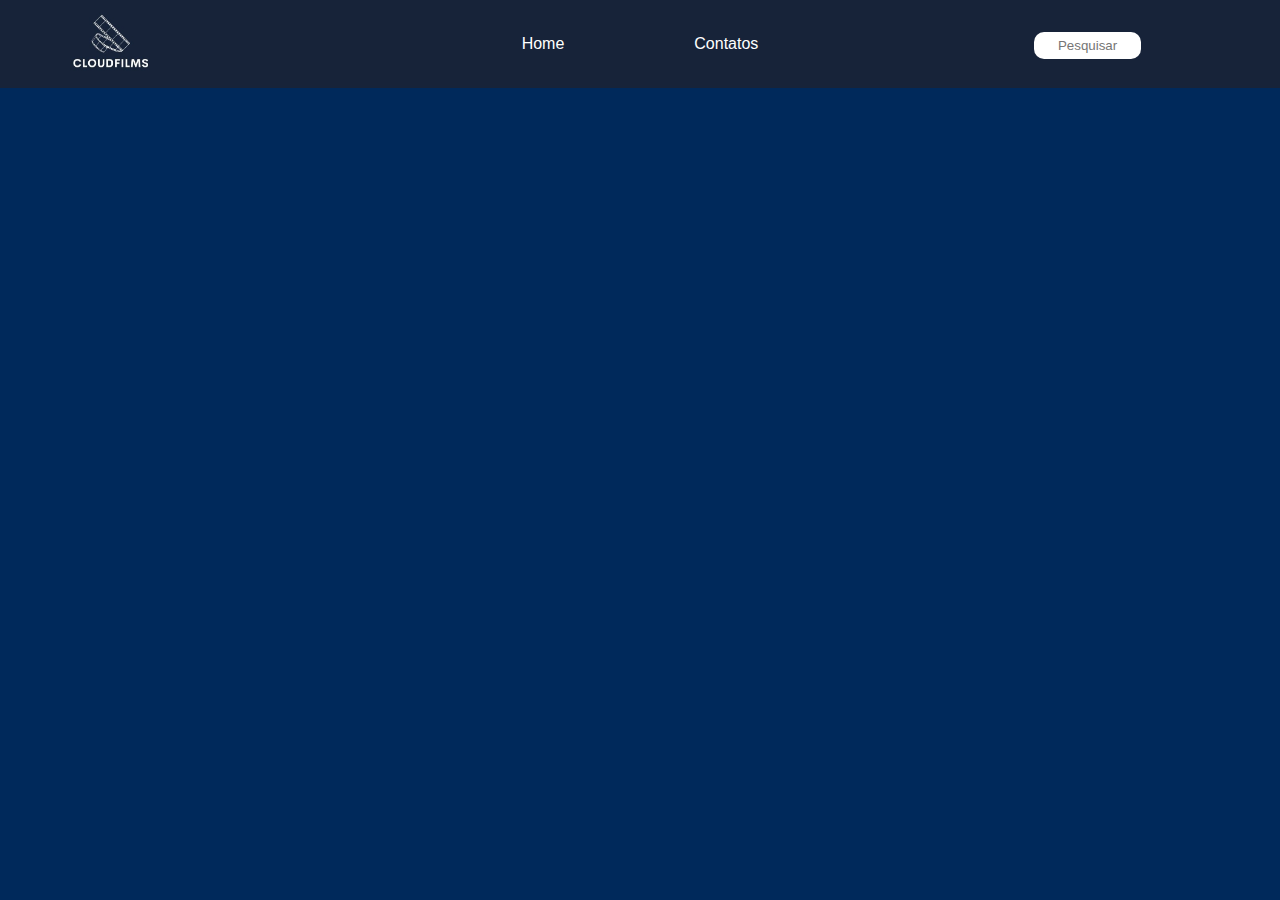
==== index.html @ 072f0629 "Dados inseridos" ====
<!DOCTYPE html>
<html lang="en">
<head>
    <meta charset="UTF-8">
    <meta name="viewport" content="width=device-width, initial-scale=1.0">
    <title>css12</title>
    <link rel="stylesheet" href="styles/style.css">
</head>
<body>
        <!--Barra do menu-->
        <nav class="menu">

            <ul class="opcoes">
            
            <li class="home">Home</li>
            <li class="contatos">Contatos</li>
            </ul>
            
            <div class="cx_pesquisa">
            
            <input type="text" class="pesquisa" placeholder="Pesquisar" required>
            </div>
            <img src="image/logo_cortado.jpg" width="80" id="logo"/>
            
            
            </nav> <!--Fim do menu-->
            
</body>
</html>
---- styles/style.css ----
*{
    margin: 0;
    padding: 0;
}

body{
    font-family: Arial, Helvetica, sans-serif;
    background: #00295b;
}
/*INCIO DO MENU*/
.menu{
    background-color: #172339;
    padding: 20px;
}

.opcoes{
    list-style: none;
    color: white;
    justify-content:center;
    display: flex;
    gap: 100px; /*espaçamento entre as opções*/

}

.home{
    padding: 15px;
    text-decoration: none;
    display: inline block;
    transition: background .4s;
}

.home:hover{

    background-color: #00295b;
    border-radius: 15px;

}

.contatos{
    padding: 15px;
    text-decoration: none;
    display: inline block;
    transition: background .4s;

}
.contatos:hover{

    background-color: #00295b;
    border-radius: 20px;
}


.cx_pesquisa{
    display: flex;
    position: absolute;
    padding: 2px;
    top: 30px;
    right: 5%;
    transition: all 2s;
    width: 180px;
}

.pesquisa{
    outline: none;
    text-align: center;
    border-radius: 10px;
    border: none;
    padding: 2%;
    transition: all 2s;
    width: 100px;
    height: 20px;

}

.pesquisa:focus{
    width: 10000px;
    right: 10000px;
    font-size: 13px;
}

#logo{
display: absolute;
    position: absolute;
	top: 12px; /*orientação para o topo do menu*/
    left: 70px;
}
/*FIM DO MENU*/
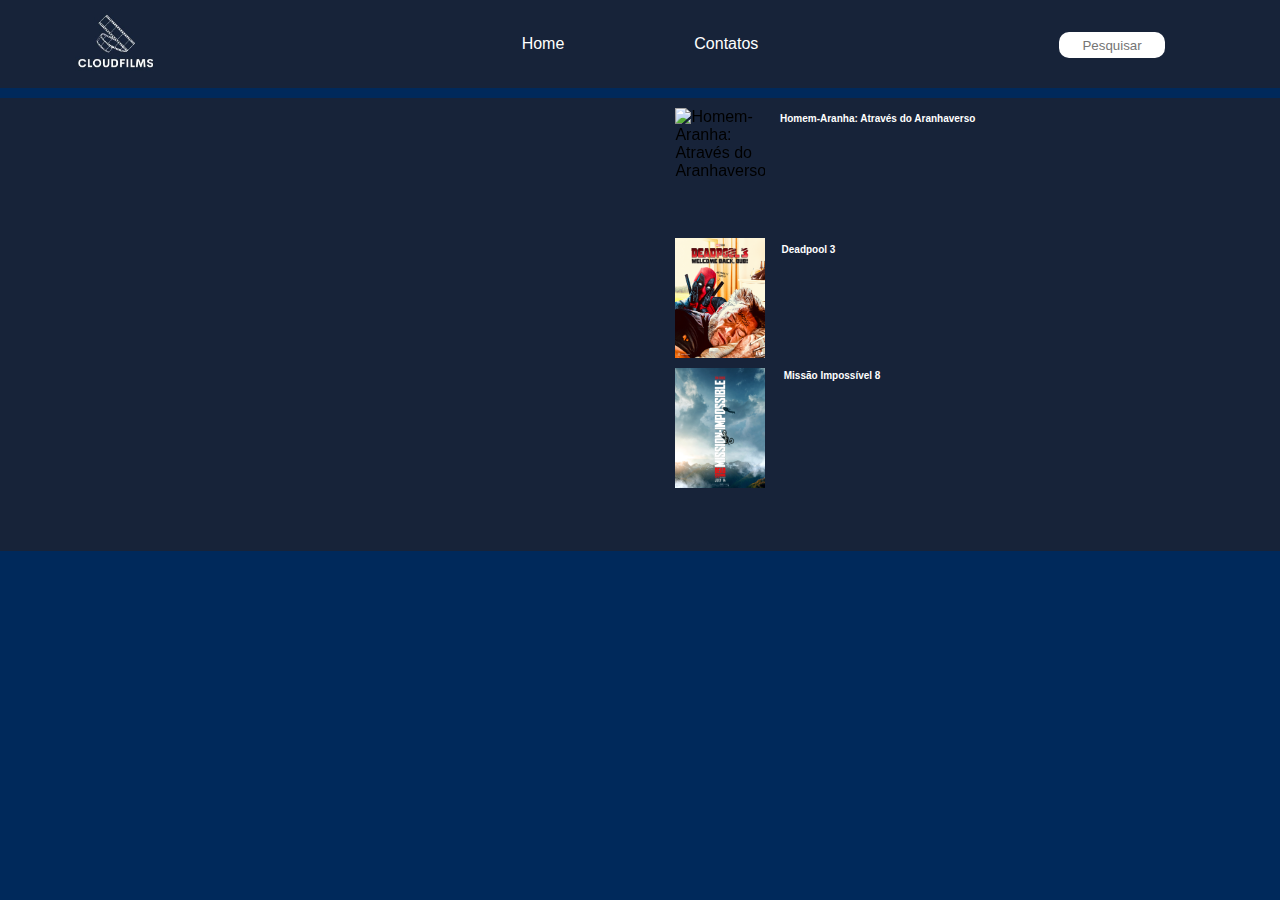
==== commit ca61969a: "Foi inserido o slide com imagens e video" ====
--- a/index.html
+++ b/index.html
@@ -24,6 +24,32 @@
             
             
             </nav> <!--Fim do menu-->
+
+
+<!--Inicio do Slide-->
+
+<div class="slide">
+    <iframe src="https://www.youtube.com/embed/WvAdCYosyVo" autoplay frameborder="1" width="620" 
+    height="385" class="video1"></iframe>
+
+    <div class="img_slide">
+
+<img src="image/Aranhaverso.jpg" width="90" height="120" id="img1" alt="Homem-Aranha: Através do Aranhaverso">
+
+<img src="image/deadpool3.jpg" width="90" height="120" id="img2" alt="Deadpool 3">
+
+<img src="image/missão impossivel.jpg" width="90" height="120" id="img3" alt="Missão Impossível 8">
+
+
+<h3 class="t1_slide">Homem-Aranha: Através do Aranhaverso</h3>
+<h3 class="t2_slide">Deadpool 3</h3>
+<h3 class="t3_slide">Missão Impossível 8</h3>
+</div>
+</div>
+<!--Fim do Slide-->
+
+
+
             
 </body>
 </html>--- a/styles/style.css
+++ b/styles/style.css
@@ -56,8 +56,7 @@
     padding: 2px;
     top: 30px;
     right: 5%;
-    transition: all 2s;
-    width: 180px;
+    width: 155px;
 }
 
 .pesquisa{
@@ -66,7 +65,6 @@
     border-radius: 10px;
     border: none;
     padding: 2%;
-    transition: all 2s;
     width: 100px;
     height: 20px;
 
@@ -82,6 +80,67 @@
 display: absolute;
     position: absolute;
 	top: 12px; /*orientação para o topo do menu*/
-    left: 70px;
+    left: 75px;
 }
 /*FIM DO MENU*/
+
+/*Inicio do Slide*/
+.slide{
+background-color: #172339;
+display: flex;
+margin-top: 10px;
+margin-bottom: 10px;
+
+}
+
+.img_slide{
+    flex-direction: column;
+    display: flex;
+    gap: 10px;
+    align-items:end;
+    margin-top: 10px;
+    position: relative;
+    right: 60px;
+}
+
+.t1_slide{
+display: absolute;
+flex-direction: column;
+text-align: left;
+position: relative;
+left: 210px;
+bottom: 385px;
+font-size: 10px;
+color: white;
+flex-wrap: nowrap;
+
+}
+.t2_slide{
+    display: absolute;
+    flex-direction: column;
+    text-align: left;
+    position: relative;
+    left: 70px;
+    bottom: 275px;
+    font-size: 10px;
+    color: white;
+    }
+
+    .t3_slide{
+        display: absolute;
+        flex-direction: column;
+        text-align: left;
+        position: relative;
+        left: 115px;
+        bottom: 170px;
+        font-size: 10px;
+        color: white;
+        }
+
+    
+.video1{
+    display:absolute;
+    border: none;
+    margin-top: 10px;
+    margin-left: 10px;
+}
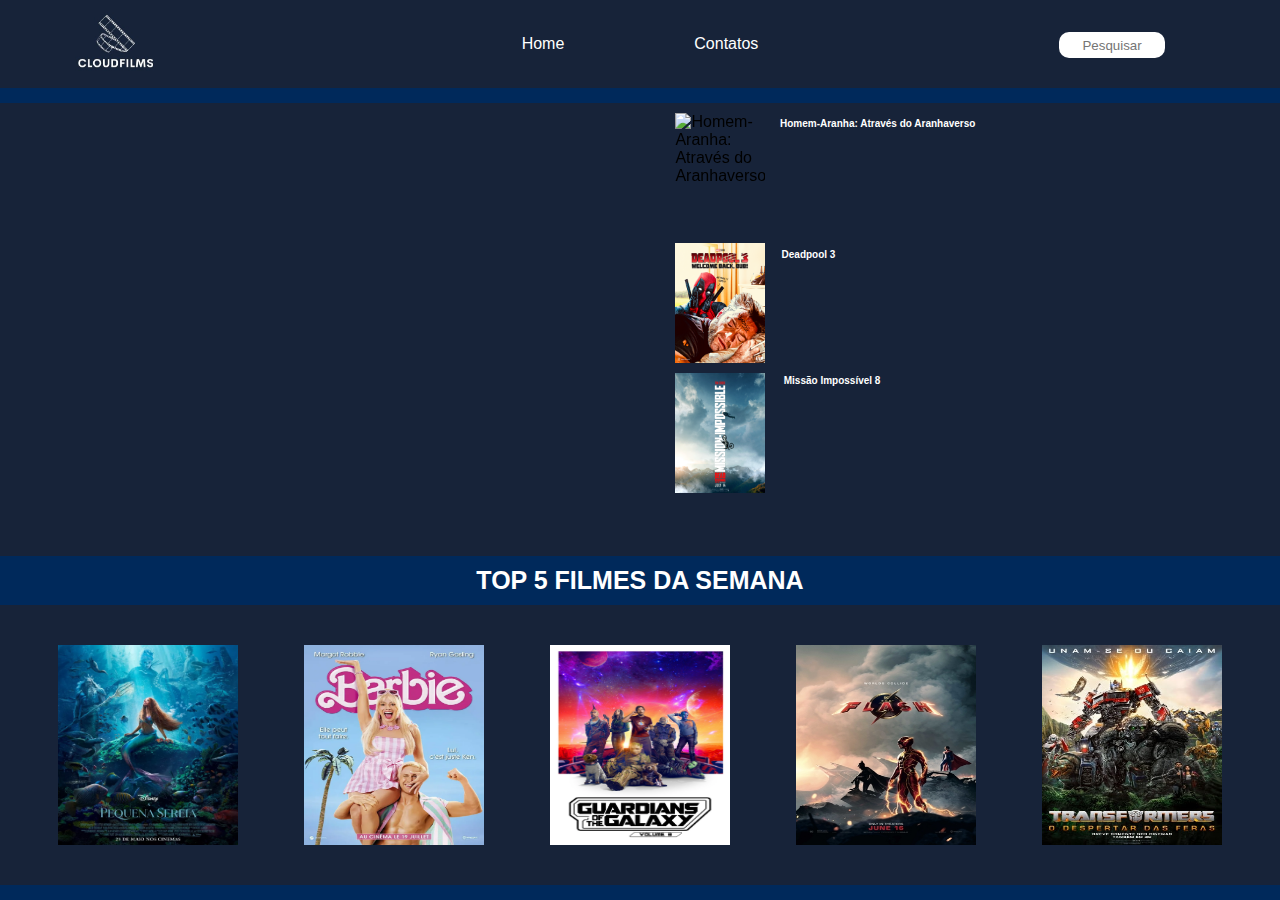
==== commit dd5979df: "Adicionado o TOP 5" ====
--- a/index.html
+++ b/index.html
@@ -27,7 +27,7 @@
 
 
 <!--Inicio do Slide-->
-
+<section>
 <div class="slide">
     <iframe src="https://www.youtube.com/embed/WvAdCYosyVo" autoplay frameborder="1" width="620" 
     height="385" class="video1"></iframe>
@@ -46,7 +46,22 @@
 <h3 class="t3_slide">Missão Impossível 8</h3>
 </div>
 </div>
+</section>
 <!--Fim do Slide-->
+
+<section>
+
+<h1 class="titulo_top_5">TOP 5 FILMES DA SEMANA</h1>
+
+<div class="top_5">
+<img src="image/Ariel.webp" width="180" height="200"  alt="Pequena Sereia">
+<img src="image/Barbie.webp" width="180" height="200"  alt="Barbie">
+<img src="image/guardioes-da-galaxia.webp" width="180" height="200"  alt="Guardiões da Galáxia Vol. 3">
+<img src="image/The_Flash.jpg" width="180" height="200"  alt="The Flash">
+<img src="image/transformers.jpg" width="180" height="200"  alt="Transformers: O Despertar das Feras">
+
+</div>
+</section>
 
 
 
--- a/styles/style.css
+++ b/styles/style.css
@@ -85,15 +85,13 @@
 /*FIM DO MENU*/
 
 /*Inicio do Slide*/
-.slide{
+.slide{ /*editar o espaço do slide*/
 background-color: #172339;
 display: flex;
-margin-top: 10px;
-margin-bottom: 10px;
-
+margin-top: 15px;
 }
 
-.img_slide{
+.img_slide{ /*editar imagens*/
     flex-direction: column;
     display: flex;
     gap: 10px;
@@ -103,7 +101,7 @@
     right: 60px;
 }
 
-.t1_slide{
+.t1_slide{  /*info da primeira imagem*/
 display: absolute;
 flex-direction: column;
 text-align: left;
@@ -115,7 +113,7 @@
 flex-wrap: nowrap;
 
 }
-.t2_slide{
+.t2_slide{ /*info da segunda imagem*/
     display: absolute;
     flex-direction: column;
     text-align: left;
@@ -126,7 +124,7 @@
     color: white;
     }
 
-    .t3_slide{
+    .t3_slide{ /*info da terceira imagem*/
         display: absolute;
         flex-direction: column;
         text-align: left;
@@ -144,3 +142,33 @@
     margin-top: 10px;
     margin-left: 10px;
 }
+/*FIM DO SLIDE*/
+
+/*COMEÇO DO TOP*/
+.titulo_top_5{ /*TOP 5 FILMES DA SEMANA*/
+display: flex;
+justify-content: center;
+color: white;
+margin-top: 10px;
+margin-bottom: 10px;
+bottom: 10px;
+font-size: 25px;
+
+
+
+}
+.top_5{ /*imagens dos filmes*/
+display: flex;
+background-color: #172339;
+margin-top: 5px;
+gap: 30px;
+justify-content: space-around;
+padding: 40px;
+bottom: 5px;
+
+}
+
+.info_top_5{
+    display: flex;
+    justify-content: space-around;
+}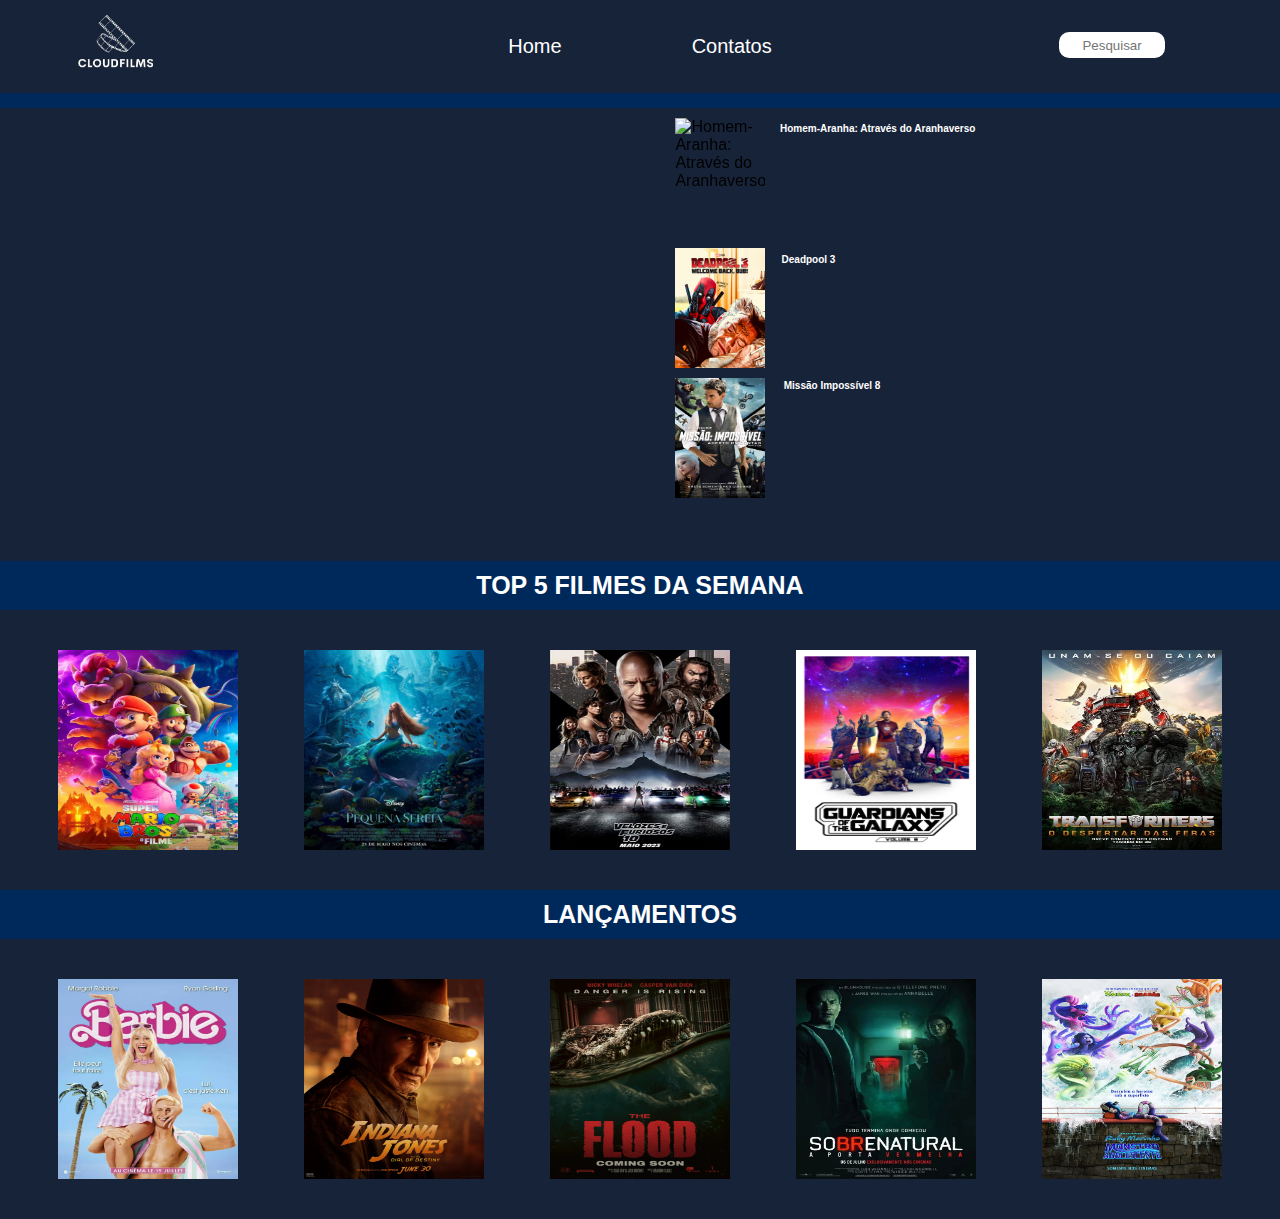
==== commit 5835d6e6: "Adicionado Lançamentos" ====
--- a/index.html
+++ b/index.html
@@ -38,7 +38,7 @@
 
 <img src="image/deadpool3.jpg" width="90" height="120" id="img2" alt="Deadpool 3">
 
-<img src="image/missão impossivel.jpg" width="90" height="120" id="img3" alt="Missão Impossível 8">
+<img src="image/missao-impossivel-7.jpg" width="90" height="120" id="img3" alt="Missão Impossível 7: Acerto de Contas Parte 1">
 
 
 <h3 class="t1_slide">Homem-Aranha: Através do Aranhaverso</h3>
@@ -51,17 +51,33 @@
 
 <section>
 
-<h1 class="titulo_top_5">TOP 5 FILMES DA SEMANA</h1>
+<h1 class="t_top_5">TOP 5 FILMES DA SEMANA</h1>
 
 <div class="top_5">
+<img src="image/Super mario bross.jpg" width="180" height="200"  alt="Super Mario Bros - O Filme">
 <img src="image/Ariel.webp" width="180" height="200"  alt="Pequena Sereia">
-<img src="image/Barbie.webp" width="180" height="200"  alt="Barbie">
+<img src="image/velozes-e-furiosos-10.jpg" width="180" height="200"  alt="Velozes e Furiosos 10">
 <img src="image/guardioes-da-galaxia.webp" width="180" height="200"  alt="Guardiões da Galáxia Vol. 3">
-<img src="image/The_Flash.jpg" width="180" height="200"  alt="The Flash">
 <img src="image/transformers.jpg" width="180" height="200"  alt="Transformers: O Despertar das Feras">
+
 
 </div>
 </section>
+
+<section>
+
+    <h1 class="t_lancamento">LANÇAMENTOS</h1>
+    
+    <div class="top_5">
+
+    <img src="image/Barbie.webp" width="180" height="200"  alt="Barbie">
+    <img src="image/Indiana_jones.webp" width="180" height="200"  alt="Indiana Jones e a Relíquia do Destino">
+    <img src="image/The Flood.jpg" width="180" height="200"  alt="The Flood">
+    <img src="image/sobrenatural_porta_vermelha.webp" width="180" height="200"  alt="Sobrenatural: A Porta Vermelha">
+    <img src="image/Ruby Marinho - Monstro Adolescente.webp" width="180" height="200"  alt="Ruby Marinho - Monstro Adolescente">
+    
+    </div>
+    </section>
 
 
 
--- a/styles/style.css
+++ b/styles/style.css
@@ -19,6 +19,8 @@
     justify-content:center;
     display: flex;
     gap: 100px; /*espaçamento entre as opções*/
+    font-size: 20px;
+    
 
 }
 
@@ -145,7 +147,7 @@
 /*FIM DO SLIDE*/
 
 /*COMEÇO DO TOP*/
-.titulo_top_5{ /*TOP 5 FILMES DA SEMANA*/
+.t_top_5{ /*TOP 5 FILMES DA SEMANA*/
 display: flex;
 justify-content: center;
 color: white;
@@ -171,4 +173,14 @@
 .info_top_5{
     display: flex;
     justify-content: space-around;
+}
+
+.t_lancamento{ /*TOP 5 FILMES DA SEMANA*/
+    display: flex;
+    justify-content: center;
+    color: white;
+    margin-top: 10px;
+    margin-bottom: 10px;
+    bottom: 10px;
+    font-size: 25px;
 }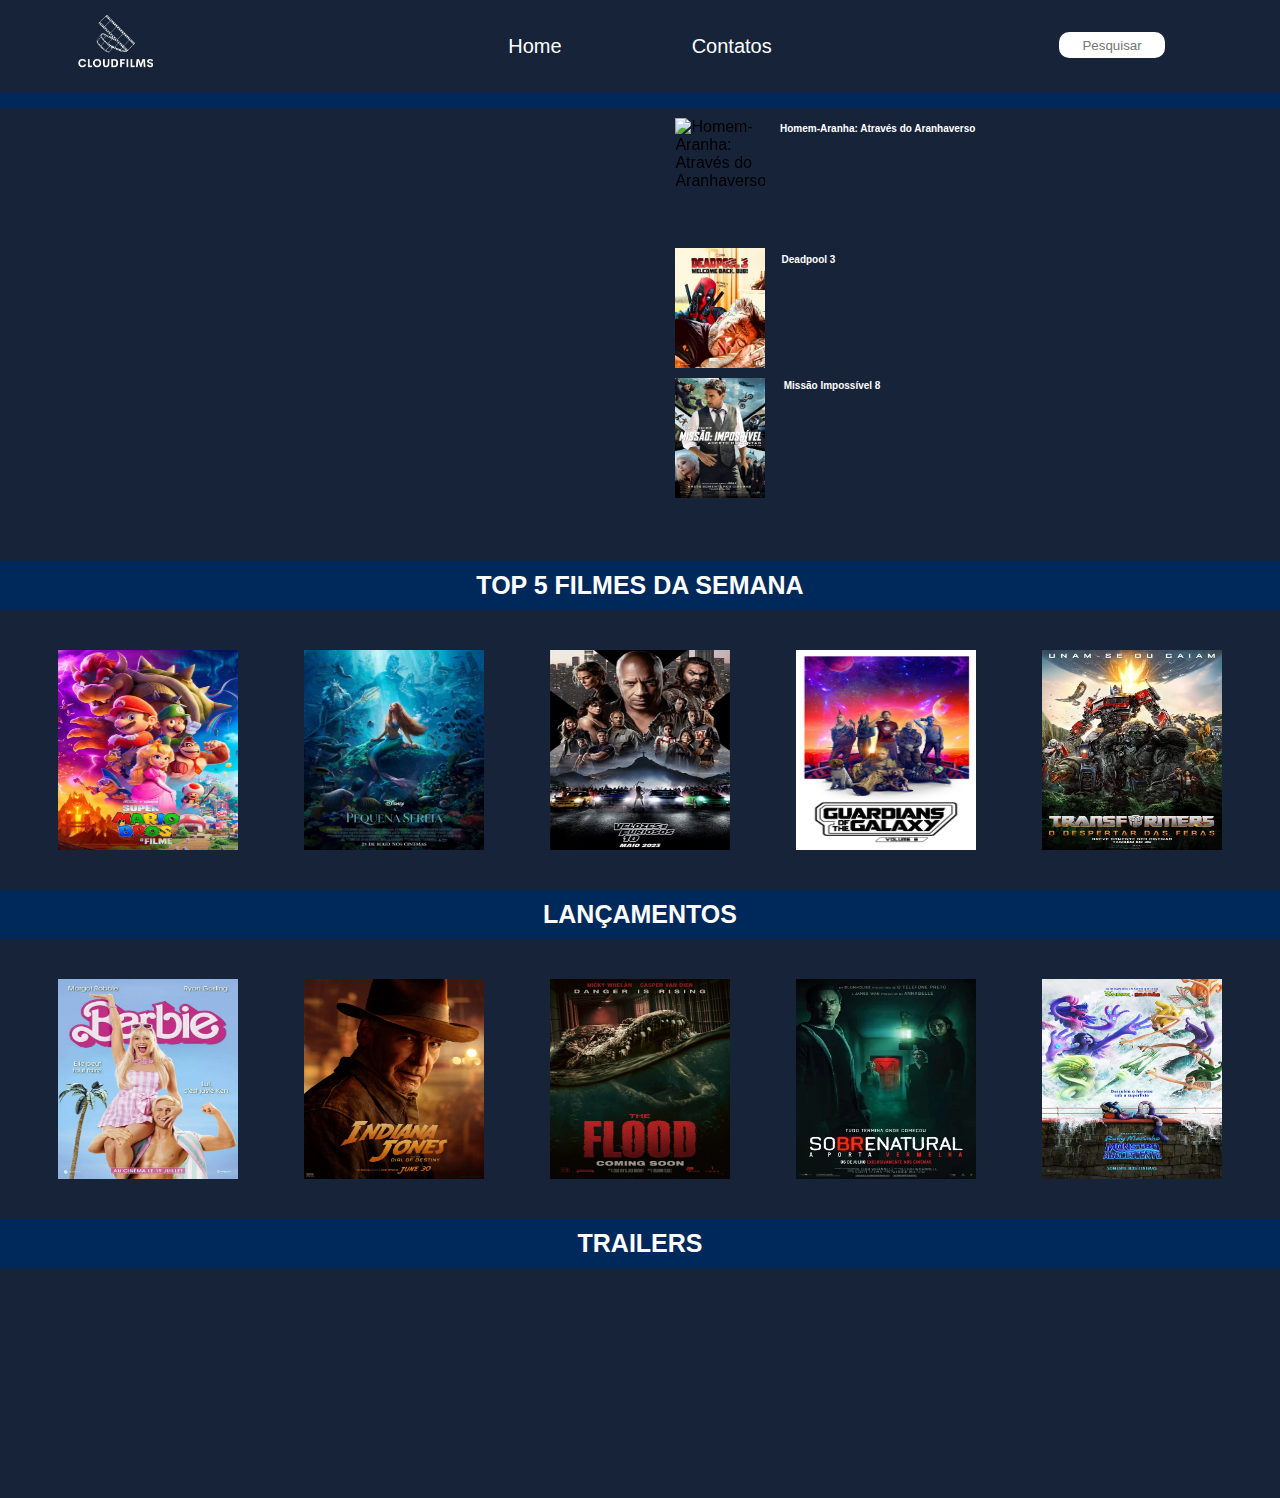
==== commit 9601f584: "Adicionado Trailers" ====
--- a/index.html
+++ b/index.html
@@ -29,8 +29,8 @@
 <!--Inicio do Slide-->
 <section>
 <div class="slide">
-    <iframe src="https://www.youtube.com/embed/WvAdCYosyVo" autoplay frameborder="1" width="620" 
-    height="385" class="video1"></iframe>
+    <iframe src="https://www.youtube.com/embed/WvAdCYosyVo" 
+    frameborder="1" width="620"  height="385" class="video1"></iframe>
 
     <div class="img_slide">
 
@@ -79,6 +79,16 @@
     </div>
     </section>
 
+<section>
+    <h1 class="t_trailers">TRAILERS</h1>
+
+    <div class="trailers">
+<iframe src="https://www.youtube.com/embed/e8-GtGmlu18" frameborder="0" class="v_trailer1"></iframe>
+<iframe src="https://www.youtube.com/embed/QF-oyCwaArU" frameborder="0" class="v_trailer2"></iframe>
+<iframe src="https://www.youtube.com/embed/6ADOT3AkWro" frameborder="0" class="v_trailer3"></iframe>
+</div>
+
+</section>
 
 
             
--- a/styles/style.css
+++ b/styles/style.css
@@ -175,7 +175,7 @@
     justify-content: space-around;
 }
 
-.t_lancamento{ /*TOP 5 FILMES DA SEMANA*/
+.t_lancamento{ /*LANÇAMENTOS*/
     display: flex;
     justify-content: center;
     color: white;
@@ -183,4 +183,45 @@
     margin-bottom: 10px;
     bottom: 10px;
     font-size: 25px;
-}+}
+
+.trailers{
+    display: flex;
+    background-color: #172339;
+    padding: 40px;
+    
+
+}
+
+
+.t_trailers{ /*TRAILERS*/
+    display: flex;
+    justify-content: center;
+    color: white;
+    margin-top: 10px;
+    margin-bottom: 10px;
+    bottom: 10px;
+    font-size: 25px;
+}
+
+.v_trailer1{
+display: absolute;
+position: relative;
+right: 10px;
+}
+
+.v_trailer2{
+    display: absolute;
+    position: relative;
+    left:15px;
+   
+    }
+
+.v_trailer3{
+    display: absolute;
+    position: relative;
+    left: 35px;
+    
+    }
+
+    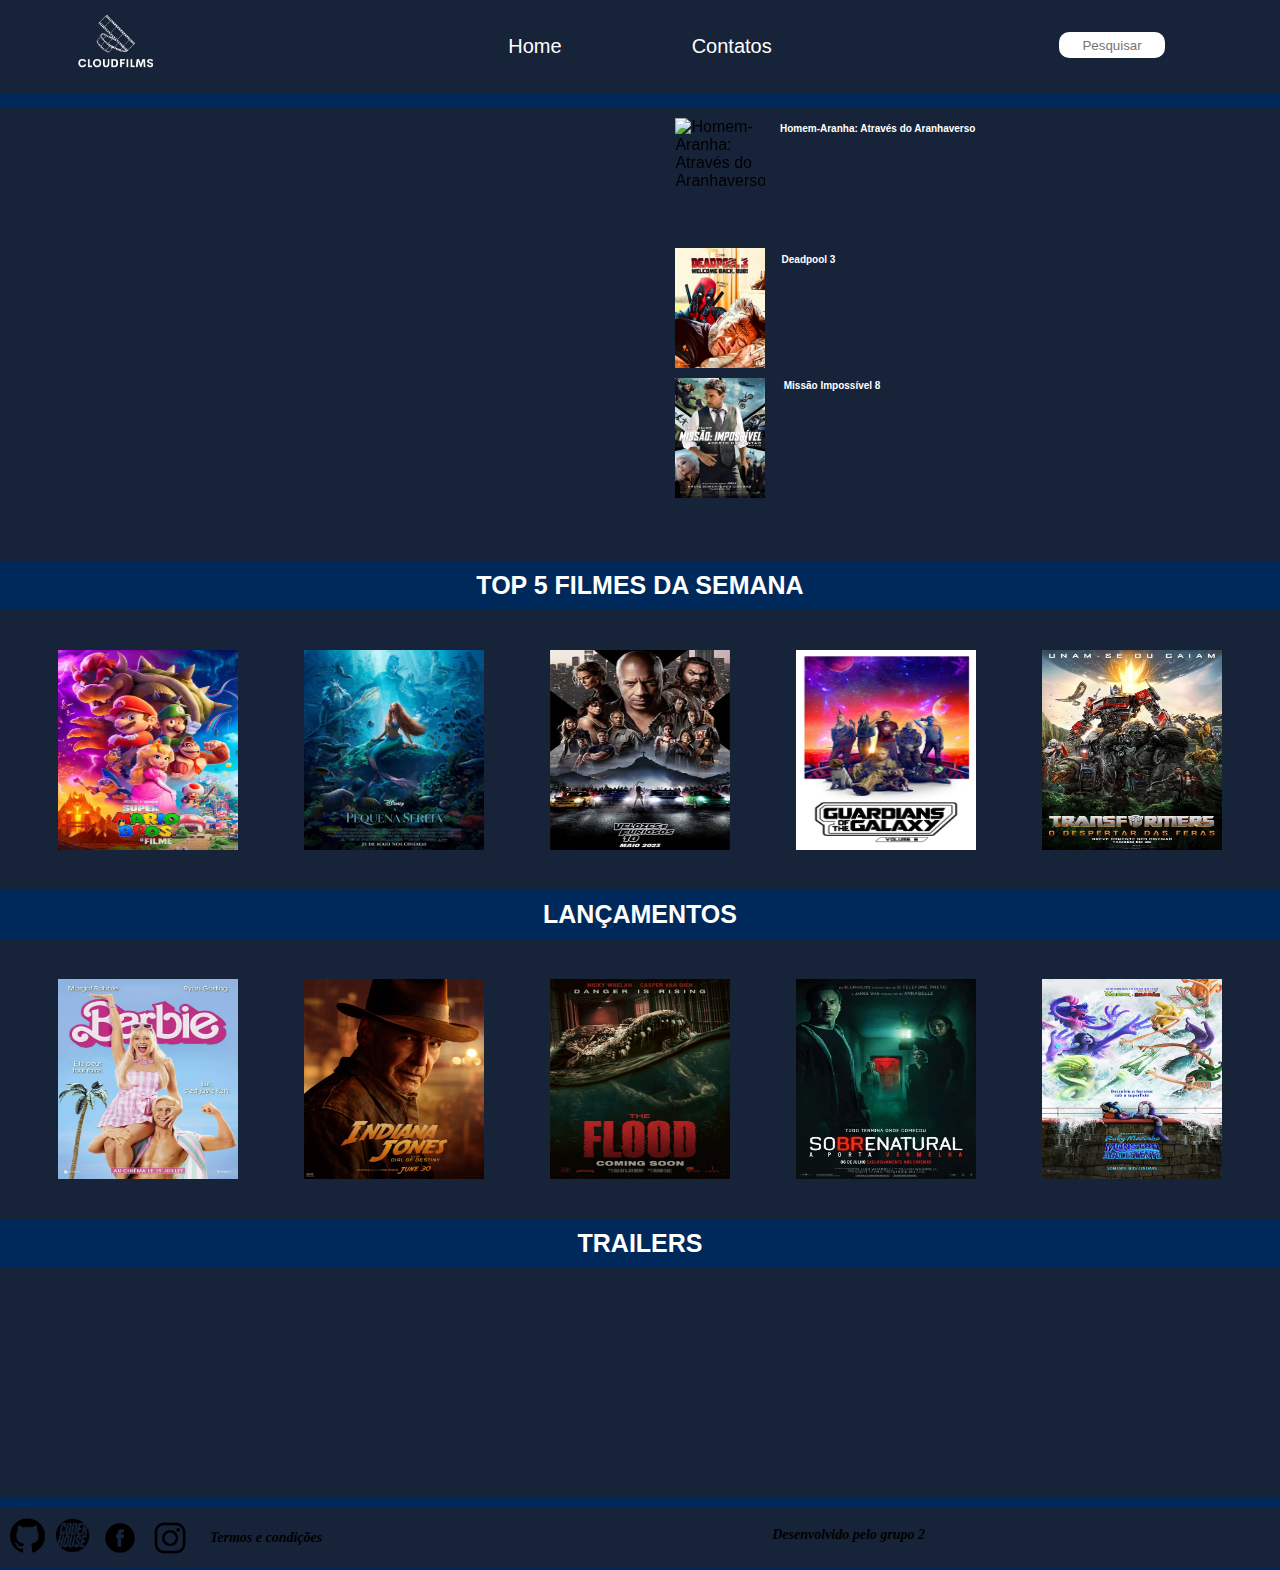
==== commit 79c68f7e: "Adicionado footer" ====
--- a/index.html
+++ b/index.html
@@ -90,6 +90,21 @@
 
 </section>
 
+<footer class="rodape">
+    <img src="image/github.png" width="35" height="35" alt="logo github">
+    <img src="image/coderhouse_logo.webp" width="35" height="35" alt="logo coderhouse">
+    <img src="image/face_preto.png" width="40" height="40" alt="logo facebook">
+    <img src="image/insta_preto.png" width="40" height="40" alt="logo instagram">
+
+    <div class="r_termos">
+    <h1>Termos e condições</h1>
+</div>
+
+    <div class= "r_texto">
+<h1>Desenvolvido pelo grupo 2</h1>
+    </div>
+</footer>
+
 
             
 </body>
--- a/styles/style.css
+++ b/styles/style.css
@@ -213,7 +213,7 @@
 .v_trailer2{
     display: absolute;
     position: relative;
-    left:15px;
+    left:12px;
    
     }
 
@@ -223,5 +223,39 @@
     left: 35px;
     
     }
+.rodape{
+    margin-top: 10px;
+    display: flex;
+    position: relative;
+    background-color: #172339;
+    padding: 10px;
+    gap: 10px;
+}
+
+
+
+
+
+.r_termos{
+    font-family:'Times New Roman', Times, serif;
+    position: relative;
+    font-style: italic;
+    display: flex;
+    font-size: 7px;
+    left: 10px;
+    top: 12px;
+}
+
+.r_texto{
+    font-family:'Times New Roman', Times, serif;
+    position: relative;
+    font-style: italic;
+    display: flex;
+    font-size: 7px;
+    left: 450px;
+    top: 9px;
+}
+
+
 
     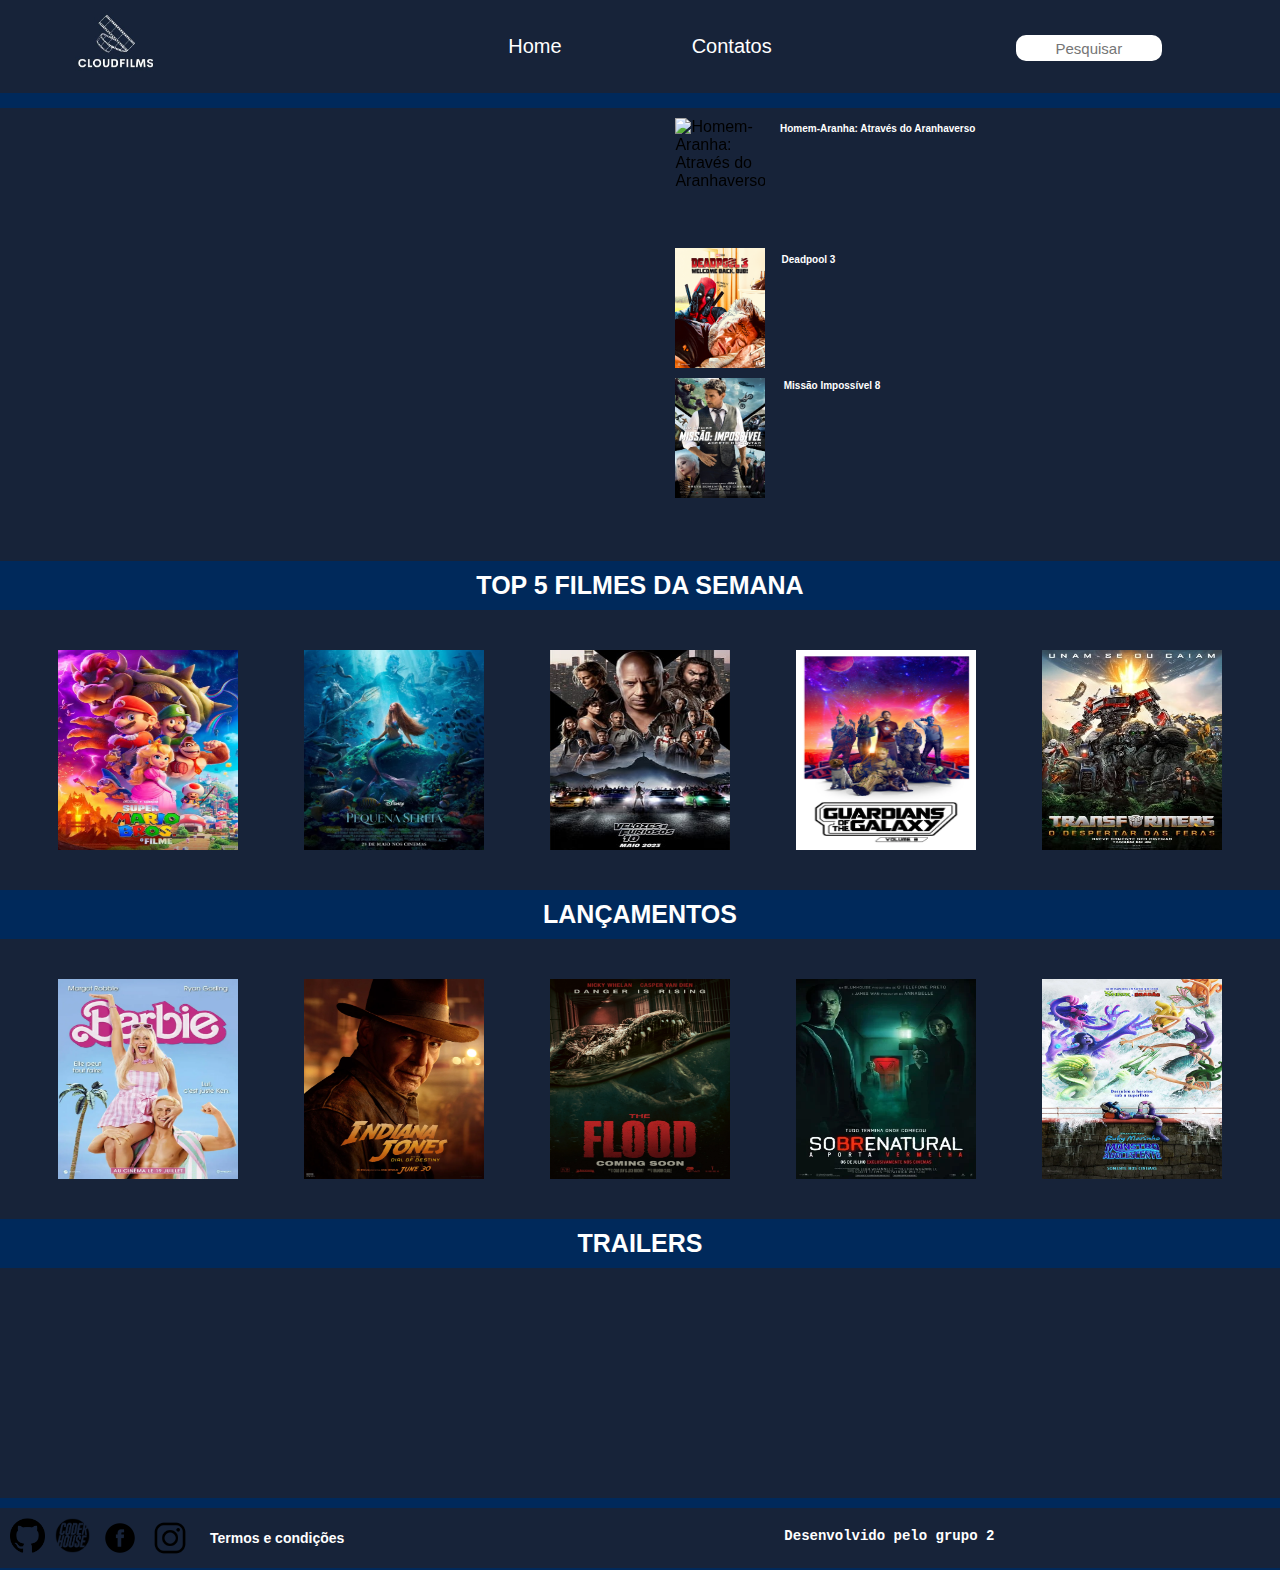
==== commit c3b8a019: "Correção" ====
--- a/index.html
+++ b/index.html
@@ -13,7 +13,9 @@
             <ul class="opcoes">
             
             <li class="home">Home</li>
+
             <li class="contatos">Contatos</li>
+
             </ul>
             
             <div class="cx_pesquisa">
--- a/styles/style.css
+++ b/styles/style.css
@@ -56,18 +56,19 @@
     display: flex;
     position: absolute;
     padding: 2px;
-    top: 30px;
-    right: 5%;
-    width: 155px;
+    top: 33px;
+    right: 8%;
+    width: 160px;
 }
 
 .pesquisa{
     outline: none;
     text-align: center;
+    font-size: 15px;
     border-radius: 10px;
     border: none;
     padding: 2%;
-    width: 100px;
+    width: 140px;
     height: 20px;
 
 }
@@ -75,7 +76,7 @@
 .pesquisa:focus{
     width: 10000px;
     right: 10000px;
-    font-size: 13px;
+    font-size: 15px;
 }
 
 #logo{
@@ -237,23 +238,21 @@
 
 
 .r_termos{
-    font-family:'Times New Roman', Times, serif;
-    position: relative;
-    font-style: italic;
-    display: flex;
+    color: white;
+    position: relative;
     font-size: 7px;
     left: 10px;
     top: 12px;
 }
 
 .r_texto{
-    font-family:'Times New Roman', Times, serif;
-    position: relative;
-    font-style: italic;
+    color: white;
+    position: relative;
+    font-family:'Courier New', Courier, monospace;
     display: flex;
     font-size: 7px;
-    left: 450px;
-    top: 9px;
+    left: 440px;
+    top: 10px;
 }
 
 
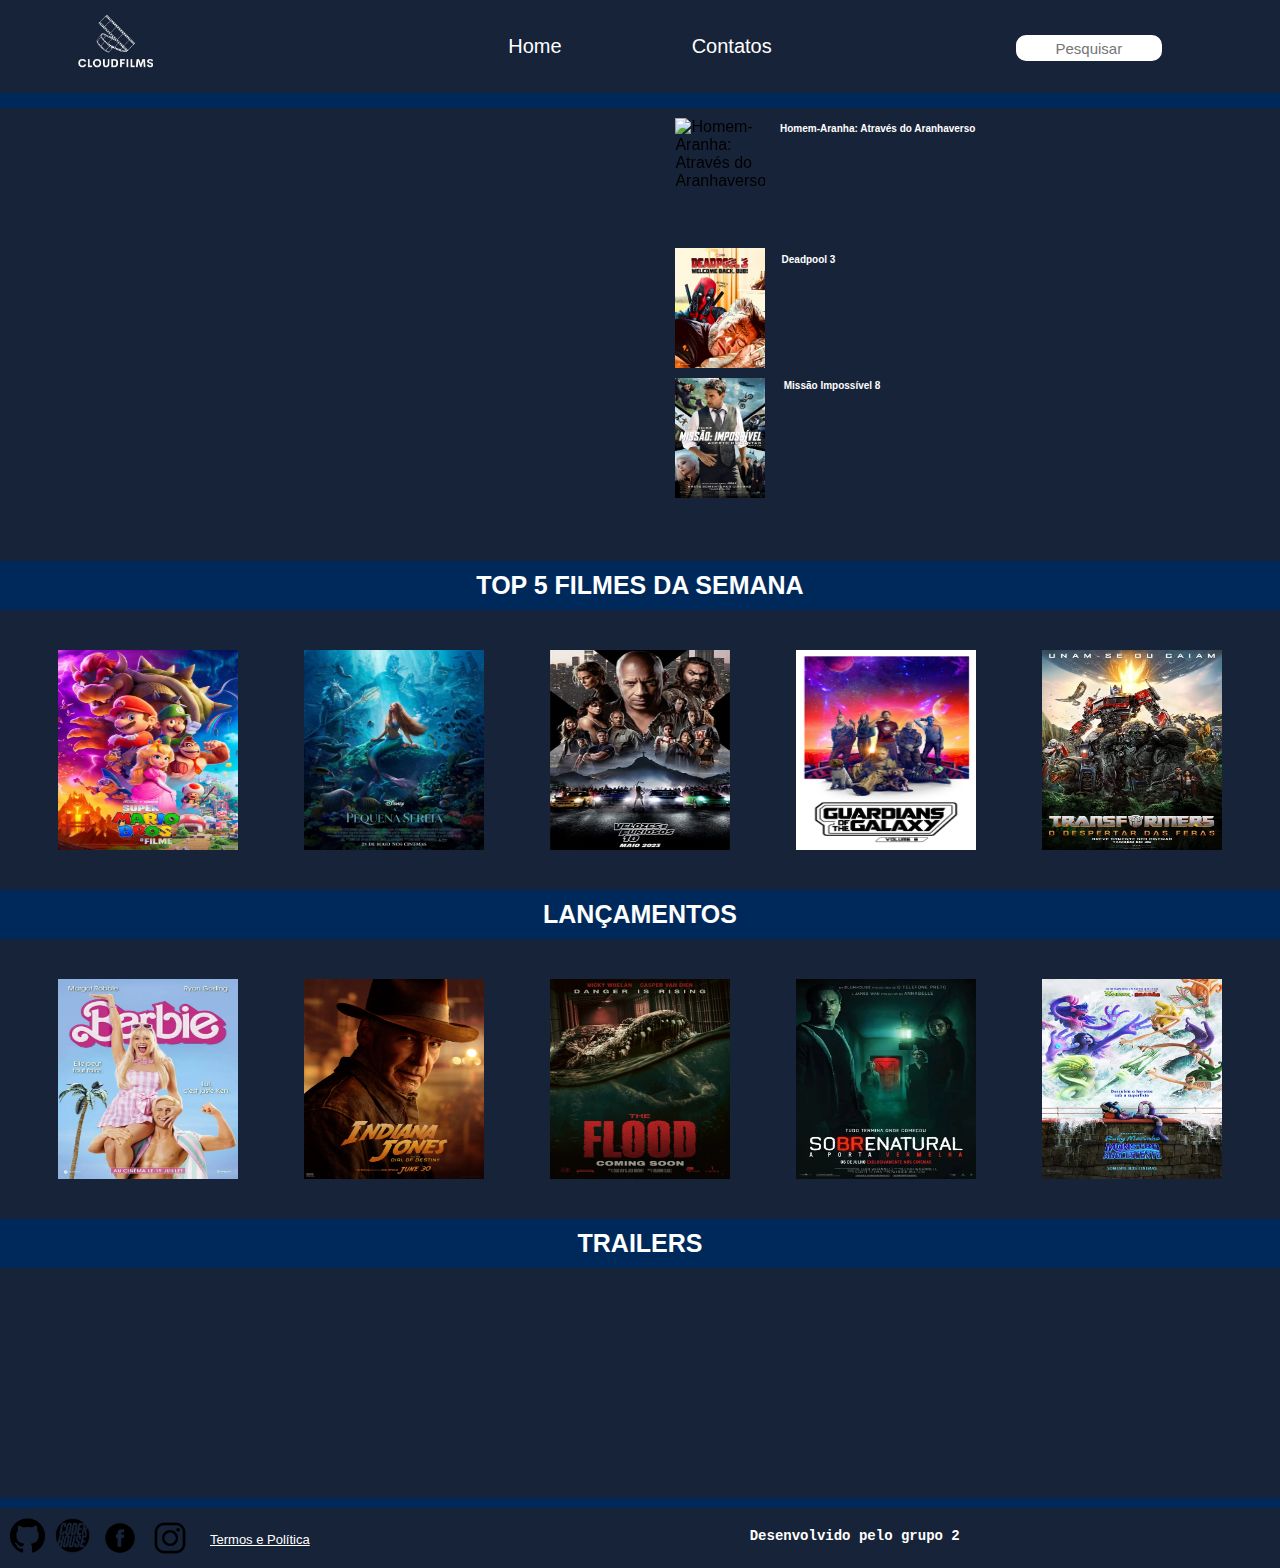
==== commit bd342cf6: "Finalização do site" ====
--- a/index.html
+++ b/index.html
@@ -3,7 +3,7 @@
 <head>
     <meta charset="UTF-8">
     <meta name="viewport" content="width=device-width, initial-scale=1.0">
-    <title>css12</title>
+    <title>Home</title>
     <link rel="stylesheet" href="styles/style.css">
 </head>
 <body>
@@ -14,7 +14,7 @@
             
             <li class="home">Home</li>
 
-            <li class="contatos">Contatos</li>
+            <a href="contato.html" class="link_contatos">Contatos</a>
 
             </ul>
             
@@ -99,7 +99,7 @@
     <img src="image/insta_preto.png" width="40" height="40" alt="logo instagram">
 
     <div class="r_termos">
-    <h1>Termos e condições</h1>
+    <a href="infodosite.html" class="link_termos">Termos e Política</a>
 </div>
 
     <div class= "r_texto">
--- a/styles/style.css
+++ b/styles/style.css
@@ -38,7 +38,8 @@
 
 }
 
-.contatos{
+.link_contatos{
+    color: white;
     padding: 15px;
     text-decoration: none;
     display: inline block;
@@ -237,10 +238,10 @@
 
 
 
-.r_termos{
-    color: white;
-    position: relative;
-    font-size: 7px;
+.link_termos{
+    color: white;
+    position: relative;
+    font-size: 13px;
     left: 10px;
     top: 12px;
 }
